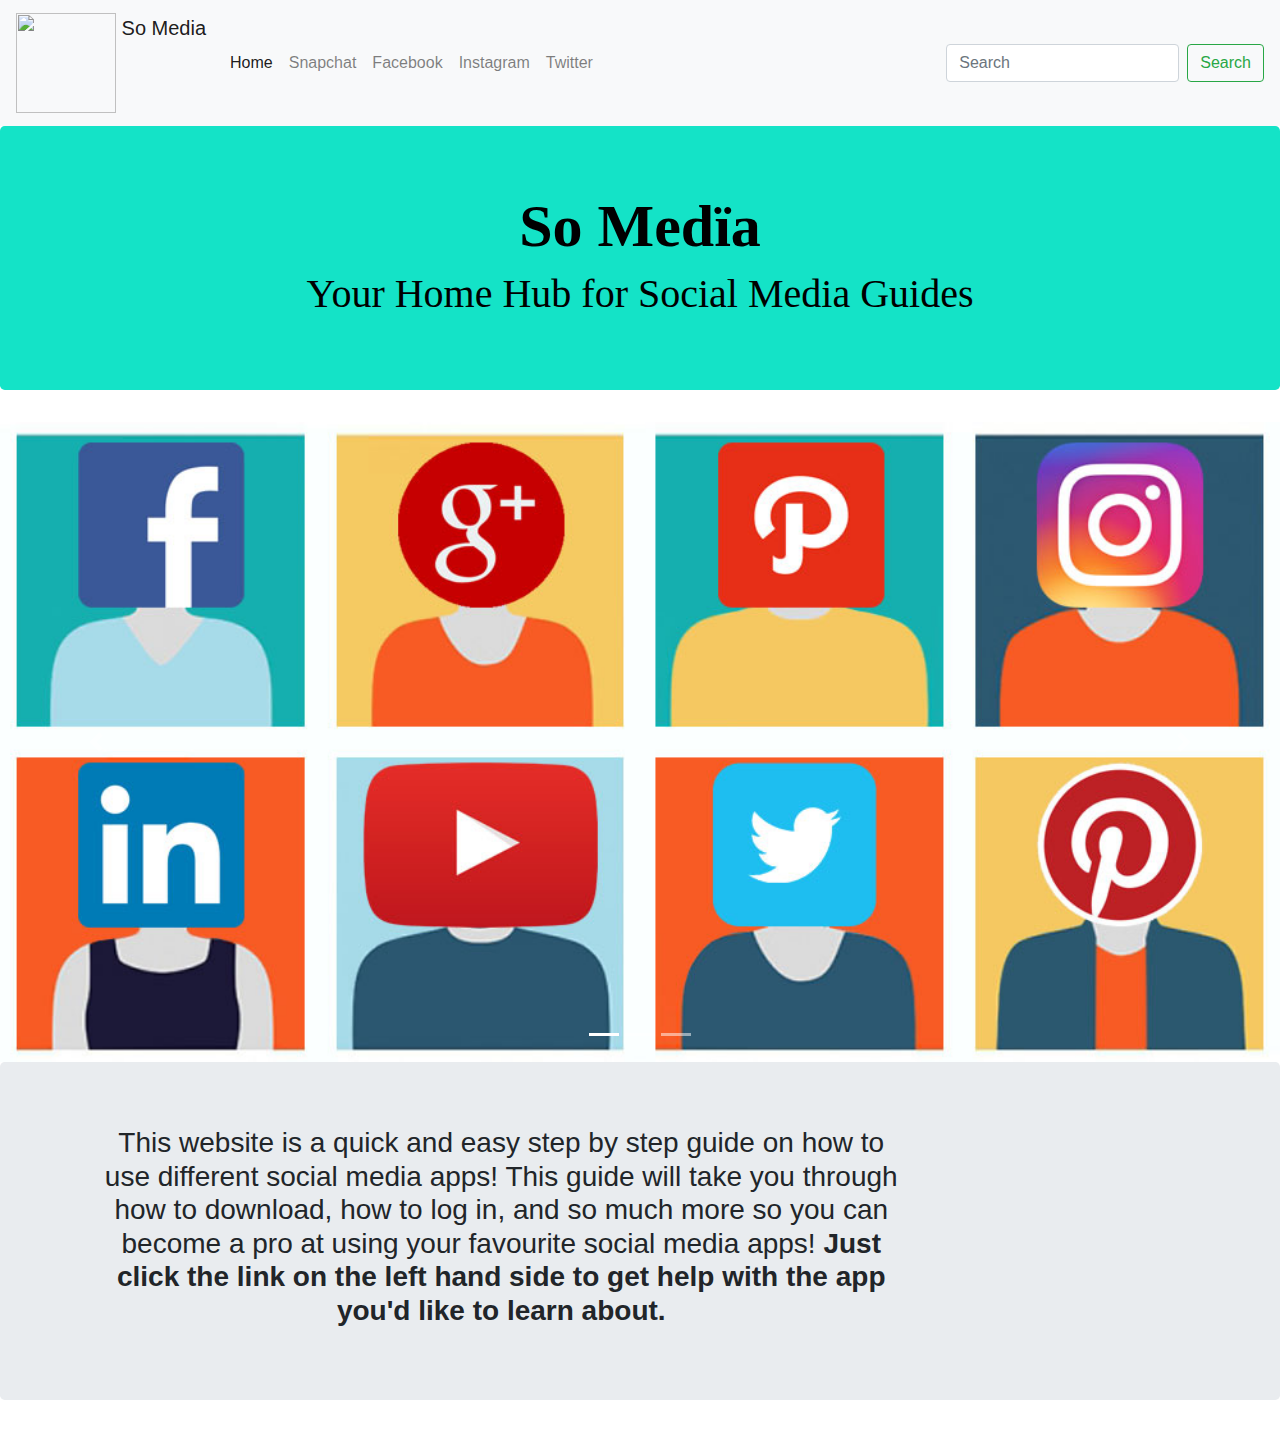
==== index.html @ 31ea0a01 "Changes to home page" ====
<!DOCTYPE html>
<html>
  <head>
    <meta charset="UTF-8">
    <link href="css/bootstrap.css" rel="stylesheet">
    <link rel="stylesheet" type="text/css" href="css/stylesheet-Beth.css">
    <script src="https://code.jquery.com/jquery-3.3.1.slim.min.js" integrity="sha384-q8i/X+965DzO0rT7abK41JStQIAqVgRVzpbzo5smXKp4YfRvH+8abtTE1Pi6jizo" crossorigin="anonymous"></script>
  <script src="https://cdnjs.cloudflare.com/ajax/libs/popper.js/1.14.3/umd/popper.min.js" integrity="sha384-ZMP7rVo3mIykV+2+9J3UJ46jBk0WLaUAdn689aCwoqbBJiSnjAK/l8WvCWPIPm49" crossorigin="anonymous"></script>
  <script src="https://stackpath.bootstrapcdn.com/bootstrap/4.1.3/js/bootstrap.min.js" integrity="sha384-ChfqqxuZUCnJSK3+MXmPNIyE6ZbWh2IMqE241rYiqJxyMiZ6OW/JmZQ5stwEULTy" crossorigin="anonymous"></script>
  <title>Home Page</title>
  </head>
  <body>

    <!-- Navbar -->
        <nav class="navbar navbar-expand-lg navbar-light bg-light">
          <a class="navbar-brand" href="#">
            <img src="images/website_logo.png" width="100" height="100" class="d-inline-block align-top" alt="">
            So Media
          </a>
            <button class="navbar-toggler" type="button" data-toggle="collapse" data-target="#navbarNavAltMarkup" aria-controls="navbarNavAltMarkup" aria-expanded="false" aria-label="Toggle navigation">
              <span class="navbar-toggler-icon"></span>
            </button>
            <div class="collapse navbar-collapse" id="navbarNavAltMarkup">
              <div class="navbar-nav">
                <a class="nav-item nav-link active" href="#">Home <span class="sr-only">(current)</span></a>
                <a class="nav-item nav-link" href="#">Snapchat</a>
                <a class="nav-item nav-link" href="#">Facebook</a>
                <a class="nav-item nav-link" href="#">Instagram</a>
                <a class="nav-item nav-link" href="#">Twitter</a>
              </div>
            </div>


      <form class="form-inline">
        <input class="form-control mr-sm-2" type="search" placeholder="Search" aria-label="Search">
        <button class="btn btn-outline-success my-2 my-sm-0" type="submit">Search</button>
      </form>
    </nav>
    <!-- End of navbar -->


<!-- Jumbotron with website title -->
    <div class="jumbotron jumbotron-title">
      <div class='container-fluid text-center'>
        <h1 style="font-size:60px;"><strong>So Medїa</strong></h1>
          <h2 style="font-size:40px;">Your Home Hub for Social Media Guides</h2>
      </div>
    </div>
  <!-- End of jumbotron -->

<!-- CAROUSEL -->

<div id="carouselExampleIndicators" class="carousel slide" data-ride="carousel">
  <ol class="carousel-indicators">
    <li data-target="#carouselExampleIndicators" data-slide-to="0" class="active"></li>
    <li data-target="#carouselExampleIndicators" data-slide-to="1"></li>
    <li data-target="#carouselExampleIndicators" data-slide-to="2"></li>
  </ol>
  <div class="carousel-inner">
    <div class="carousel-item active">
      <img class="d-block w-100" src="images/image_1.jpg" alt="First slide">
    </div>
    <div class="carousel-item">
      <img class="d-block w-100" src="images/image_2.png" alt="Second slide">
    </div>
    <div class="carousel-item">
      <img class="d-block w-100" src="images/image_3.png" alt="Third slide">
    </div>
    <div class="carousel-item">
      <img class="d-block w-100" src="images/image_4.jpg" alt="Third slide">
    </div>
    <div class="carousel-item">
      <img class="d-block w-100" src="images/image_5.png" alt="Third slide">
    </div>
  </div>
  <a class="carousel-control-prev" href="#carouselExampleIndicators" role="button" data-slide="prev">
    <span class="carousel-control-prev-icon" aria-hidden="true"></span>
    <span class="sr-only">Previous</span>
  </a>
  <a class="carousel-control-next" href="#carouselExampleIndicators" role="button" data-slide="next">
    <span class="carousel-control-next-icon" aria-hidden="true"></span>
    <span class="sr-only">Next</span>
  </a>
</div>


    <!-- CAROUSEL END -->

<div class='jumbotron'>
  <div class='container text-center'>
    <div class="col-sm-9">
      <h3> This website is a quick and easy step by step guide on how to use different social media apps! This guide will take you through how to download, how to log in, and so much more so you can become a pro at using your favourite social media apps!<strong> Just click the link on the left hand side to get help with the app you'd like to learn about.</strong></h3>
    </div>
  </div>
</div>


  </div>
</div>

  </body>
</html>
---- css/stylesheet-Beth.css ----
body {

}
h1 {
  color:black;
  font-family: Vodafone Rg;
  background-color: #14e3c7;
}
h2 {
  color:black;
  font-family:Vodafone Rg;
  background-color:#14e3c7;
}

h4 {
  font-family: Vodafone Rg;
  background-color: White;
}

.jumbotron-title {
    background-color:#14e3c7;
}
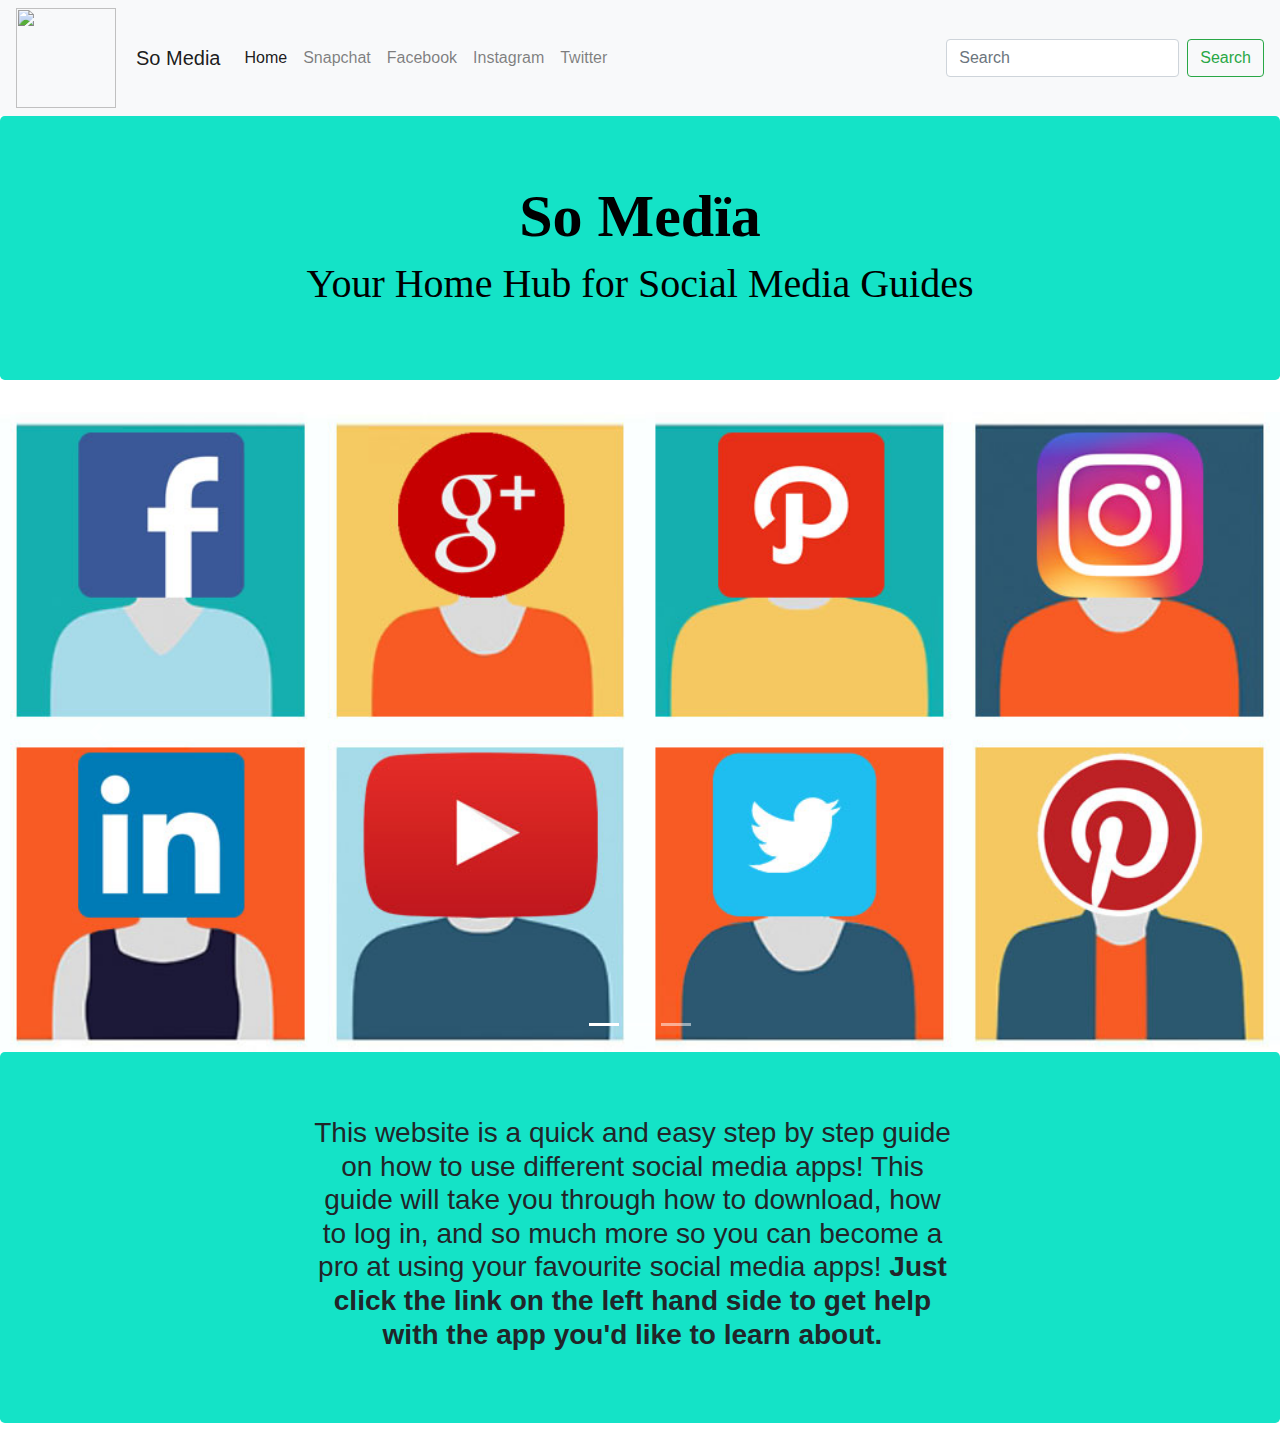
==== commit b72f199e: "Changed bottom jumbotron" ====
--- a/index.html
+++ b/index.html
@@ -13,9 +13,8 @@
 
     <!-- Navbar -->
         <nav class="navbar navbar-expand-lg navbar-light bg-light">
-          <a class="navbar-brand" href="#">
-            <img src="images/website_logo.png" width="100" height="100" class="d-inline-block align-top" alt="">
-            So Media
+          <img src="images/website_logo.png" width="100" height="100" class="d-inline-block align-top" alt="">
+          <a id='heading' class="navbar-brand" href="#"> So Media
           </a>
             <button class="navbar-toggler" type="button" data-toggle="collapse" data-target="#navbarNavAltMarkup" aria-controls="navbarNavAltMarkup" aria-expanded="false" aria-label="Toggle navigation">
               <span class="navbar-toggler-icon"></span>
@@ -87,7 +86,7 @@
     <!-- CAROUSEL END -->
 
 <div class='jumbotron'>
-  <div class='container text-center'>
+  <div id='bottom_jumbo'class='container text-center'>
     <div class="col-sm-9">
       <h3> This website is a quick and easy step by step guide on how to use different social media apps! This guide will take you through how to download, how to log in, and so much more so you can become a pro at using your favourite social media apps!<strong> Just click the link on the left hand side to get help with the app you'd like to learn about.</strong></h3>
     </div>
--- a/css/stylesheet-Beth.css
+++ b/css/stylesheet-Beth.css
@@ -17,6 +17,14 @@
   background-color: White;
 }
 
-.jumbotron-title {
+.jumbotron {
     background-color:#14e3c7;
 }
+
+#bottom_jumbo {
+  padding-left: 225px;
+}
+
+#heading {
+  padding-left: 20px;
+}
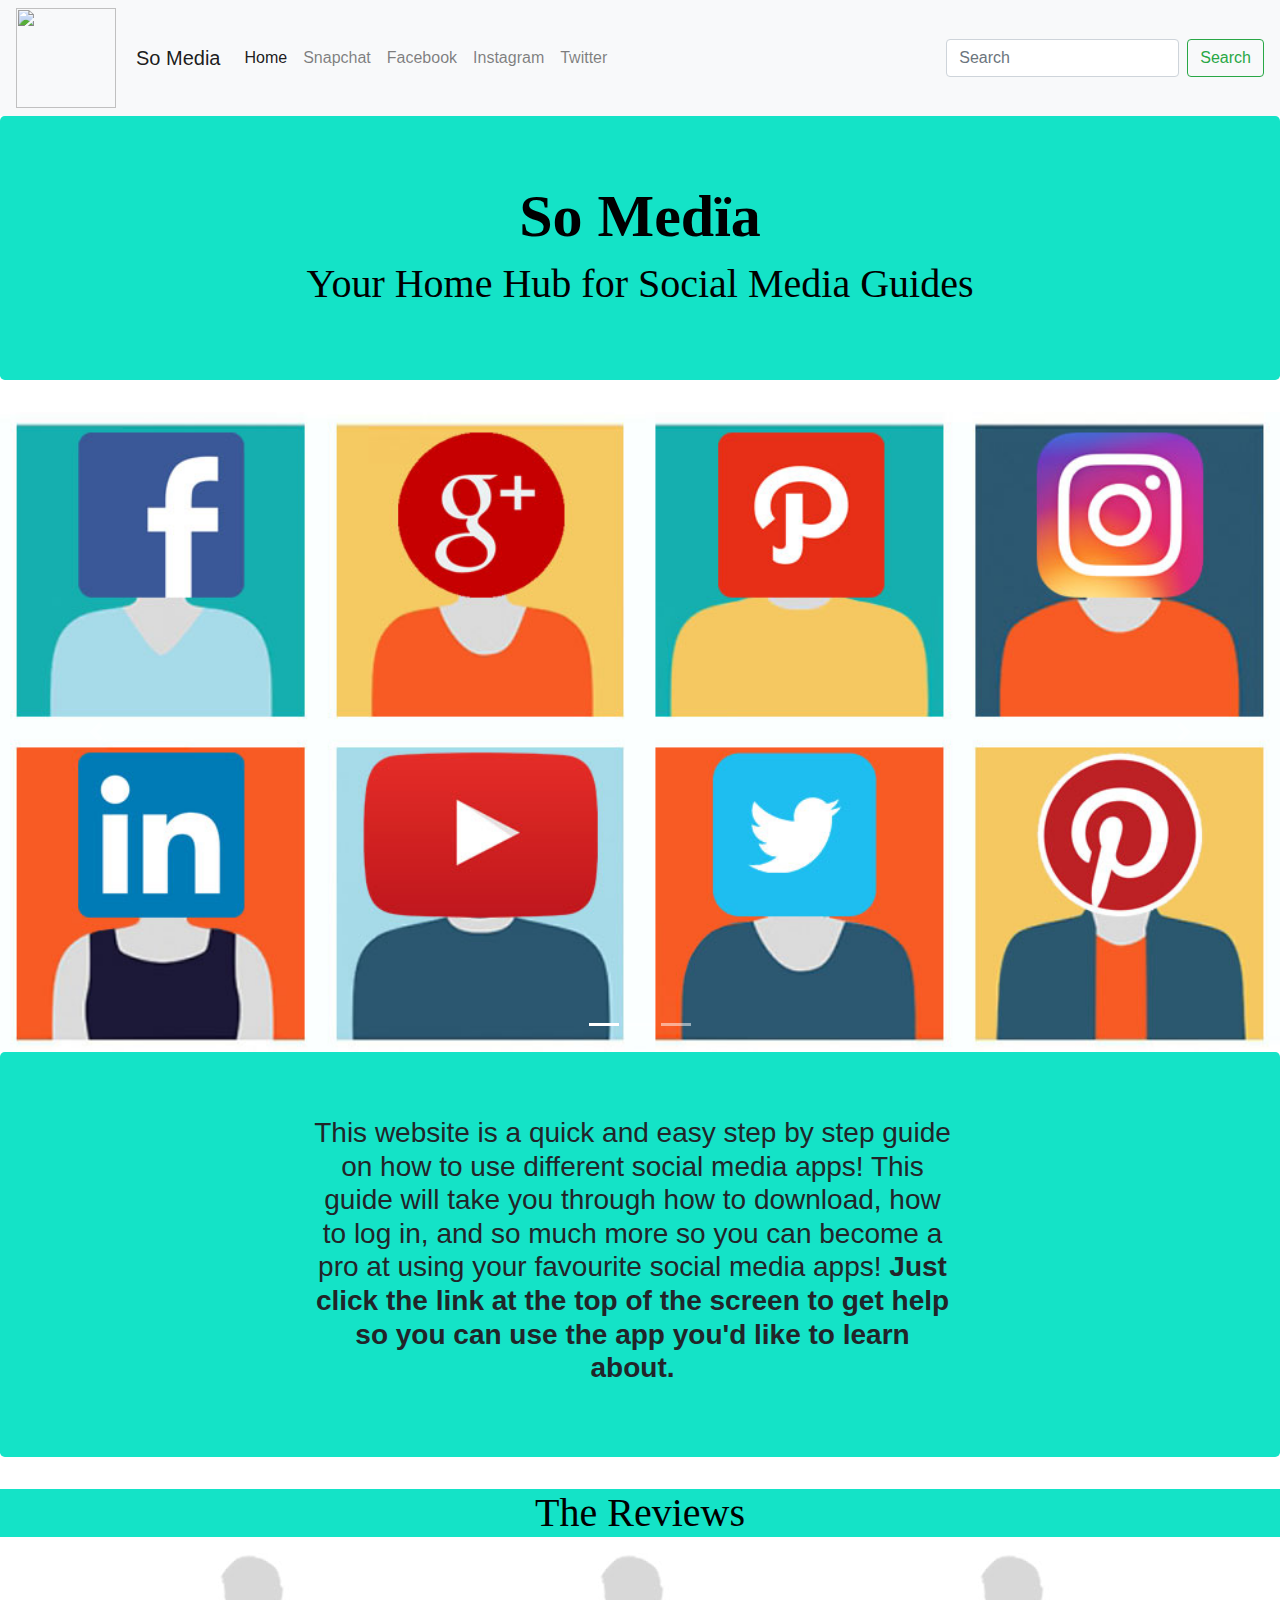
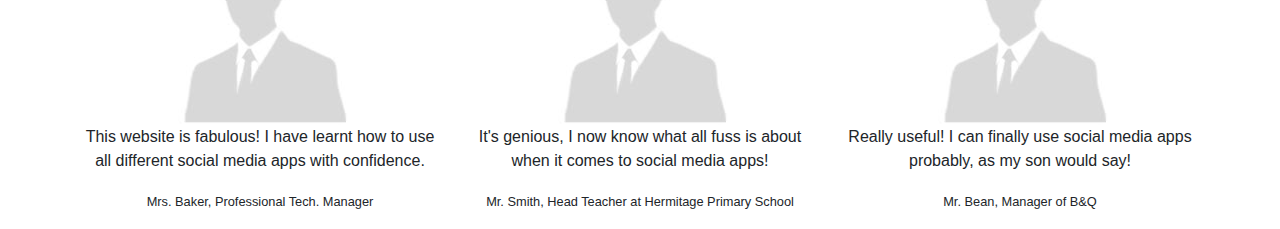
==== commit 572921a5: "reviews added" ====
--- a/index.html
+++ b/index.html
@@ -88,11 +88,37 @@
 <div class='jumbotron'>
   <div id='bottom_jumbo'class='container text-center'>
     <div class="col-sm-9">
-      <h3> This website is a quick and easy step by step guide on how to use different social media apps! This guide will take you through how to download, how to log in, and so much more so you can become a pro at using your favourite social media apps!<strong> Just click the link on the left hand side to get help with the app you'd like to learn about.</strong></h3>
+      <h3> This website is a quick and easy step by step guide on how to use different social media apps! This guide will take you through how to download, how to log in, and so much more so you can become a pro at using your favourite social media apps!<strong> Just click the link at the top of the screen to get help so you can use the app you'd like to learn about.</strong></h3>
     </div>
   </div>
 </div>
 
+<div id="buzz" class="text-center">
+  <h2 style="font-size:40px">The Reviews</h2>
+    <div class='container'>
+      <div class="row">
+        <div class="col-sm-4">
+          <img class="img-circle" src="images/person.jpg">
+          <blockquote>
+          <p>This website is fabulous! I have learnt how to use all different social media apps with confidence.</p>
+          <small>Mrs. Baker, Professional Tech. Manager</small>
+          </blockquote>
+        </div>
+        <div class="col-sm-4">
+          <img class="img-circle" src="images/person.jpg">
+          <blockquote>
+          <p>It's genious, I now know what all fuss is about when it comes to social media apps! </p>
+          <small>Mr. Smith, Head Teacher at Hermitage Primary School</small>
+          </blockquote>
+        </div>
+        <div class="col-sm-4">
+          <img class="img-circle" src="images/person.jpg">
+          <blockquote>
+          <p>Really useful! I can finally use social media apps probably, as my son would say! </p>
+          <small>Mr. Bean, Manager of B&Q</small>
+          </blockquote>
+        </div>
+      </div>
 
   </div>
 </div>
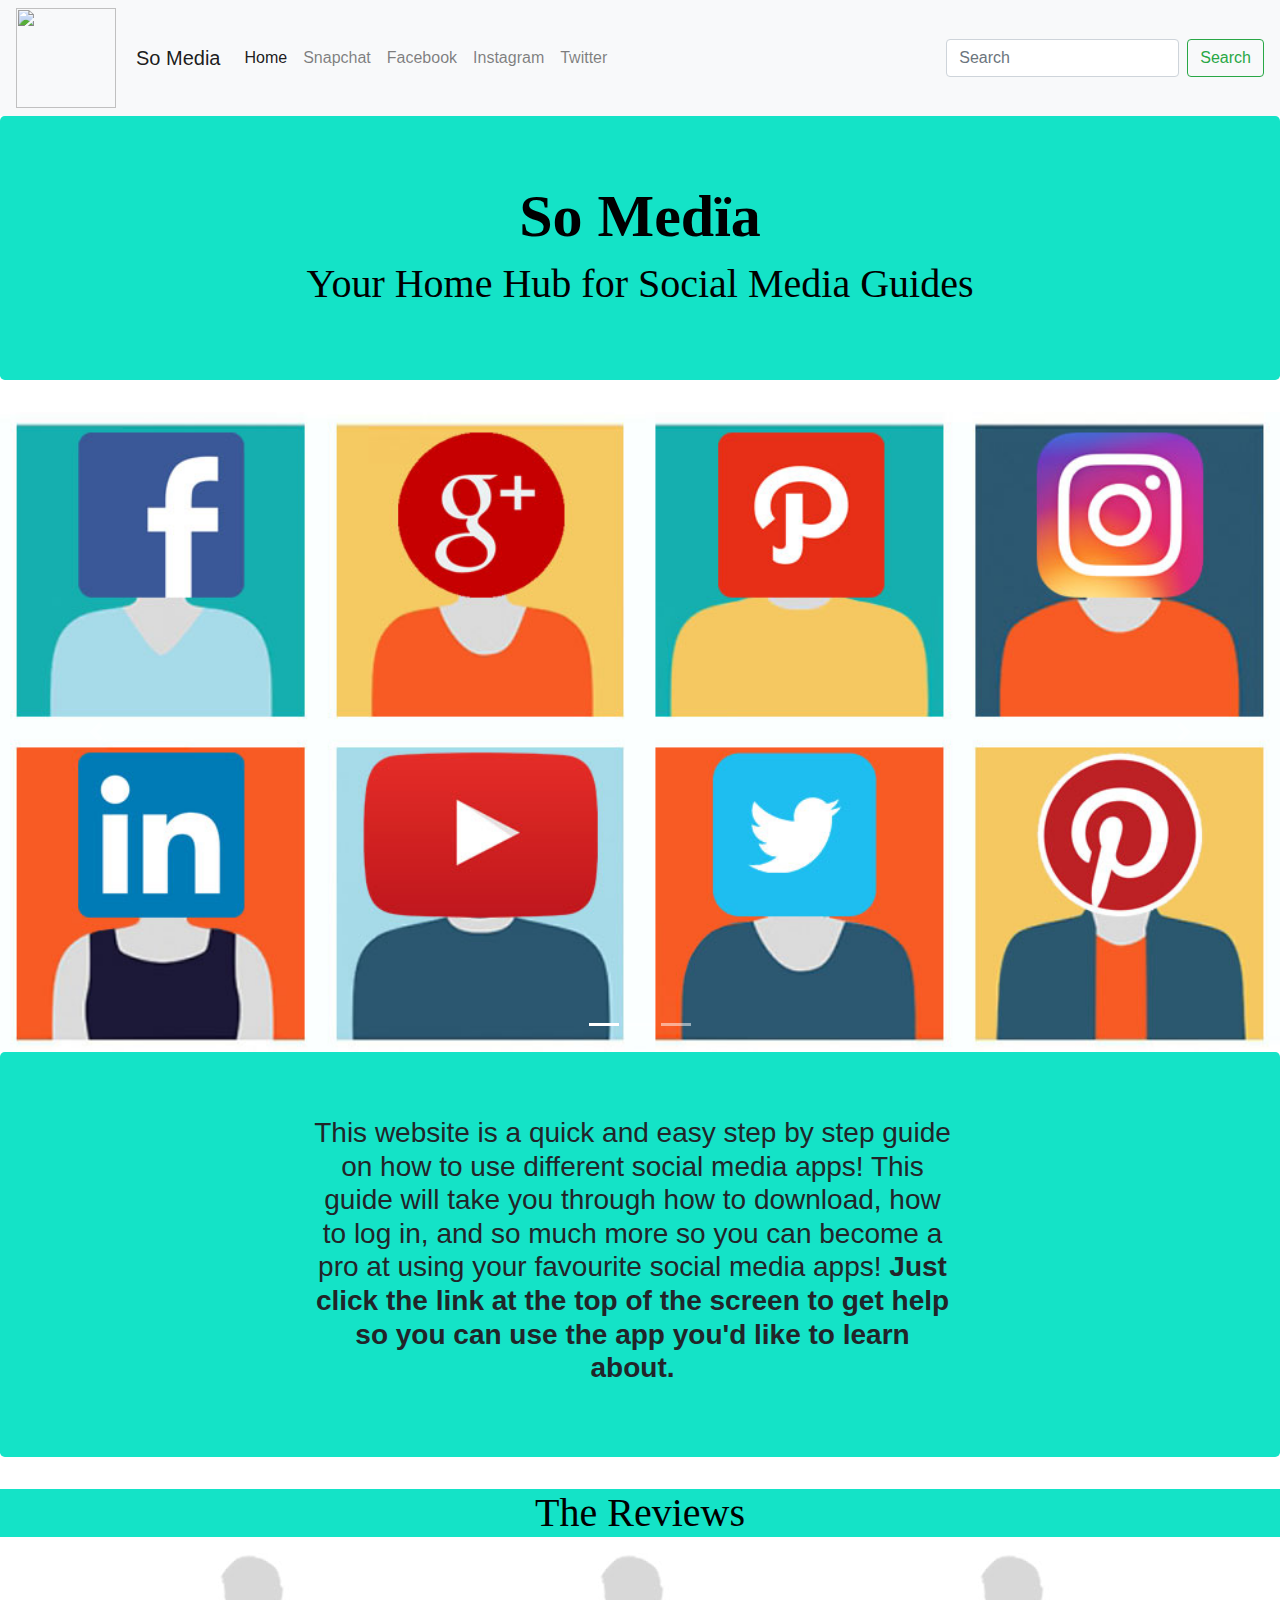
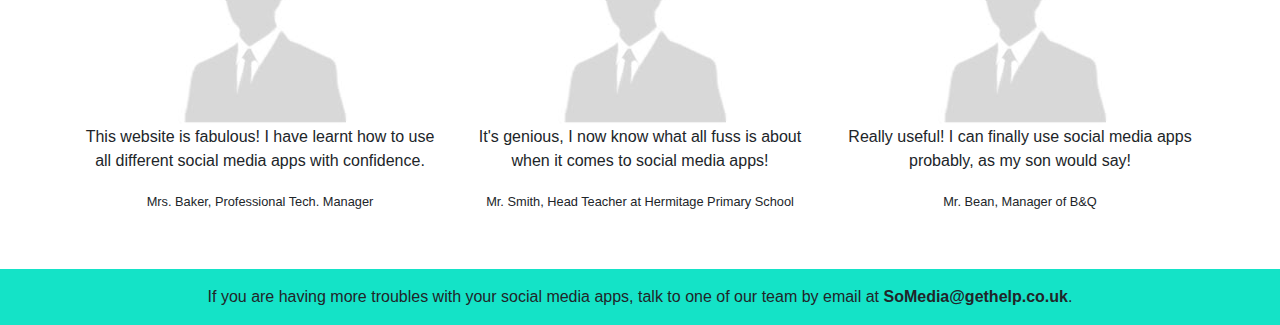
==== commit df5dae13: "footer" ====
--- a/index.html
+++ b/index.html
@@ -3,7 +3,7 @@
   <head>
     <meta charset="UTF-8">
     <link href="css/bootstrap.css" rel="stylesheet">
-    <link rel="stylesheet" type="text/css" href="css/stylesheet-Beth.css">
+    <link rel="stylesheet" type="text/css" href="stylesheet-Beth.css">
     <script src="https://code.jquery.com/jquery-3.3.1.slim.min.js" integrity="sha384-q8i/X+965DzO0rT7abK41JStQIAqVgRVzpbzo5smXKp4YfRvH+8abtTE1Pi6jizo" crossorigin="anonymous"></script>
   <script src="https://cdnjs.cloudflare.com/ajax/libs/popper.js/1.14.3/umd/popper.min.js" integrity="sha384-ZMP7rVo3mIykV+2+9J3UJ46jBk0WLaUAdn689aCwoqbBJiSnjAK/l8WvCWPIPm49" crossorigin="anonymous"></script>
   <script src="https://stackpath.bootstrapcdn.com/bootstrap/4.1.3/js/bootstrap.min.js" integrity="sha384-ChfqqxuZUCnJSK3+MXmPNIyE6ZbWh2IMqE241rYiqJxyMiZ6OW/JmZQ5stwEULTy" crossorigin="anonymous"></script>
@@ -123,5 +123,7 @@
   </div>
 </div>
 
+  <div class="footer">If you are having more troubles with your social media apps, talk to one of our team by email at<strong> SoMedia@gethelp.co.uk</strong>.</div>
+
   </body>
 </html>
--- a/stylesheet-Beth.css
+++ b/stylesheet-Beth.css
@@ -0,0 +1,78 @@
+body {
+
+}
+h1 {
+  color:black;
+  font-family: Vodafone Rg;
+  background-color: #14e3c7;
+}
+h2 {
+  color:black;
+  font-family:Vodafone Rg;
+  background-color:#14e3c7;
+}
+
+h4 {
+  font-family: Vodafone Rg;
+  background-color: White;
+}
+
+.jumbotron {
+    background-color:#14e3c7;
+}
+
+#bottom_jumbo {
+  padding-left: 225px;
+}
+
+#heading {
+  padding-left: 20px;
+}
+
+/**
+* Demo Styles
+*/
+
+html {
+height: 100%;
+box-sizing: border-box;
+}
+
+*,
+*:before,
+*:after {
+box-sizing: inherit;
+}
+
+body {
+position: relative;
+margin: 0;
+padding-bottom: 6rem;
+min-height: 100%;
+font-family: "Helvetica Neue", Arial, sans-serif;
+}
+
+.demo {
+margin: 0 auto;
+padding-top: 64px;
+max-width: 640px;
+width: 94%;
+}
+
+.demo h1 {
+margin-top: 0;
+}
+
+/**
+* Footer Styles
+*/
+
+.footer {
+position: absolute;
+right: 0;
+bottom: 0;
+left: 0;
+padding: 1rem;
+background-color: #14e3c7;
+text-align: center;
+}
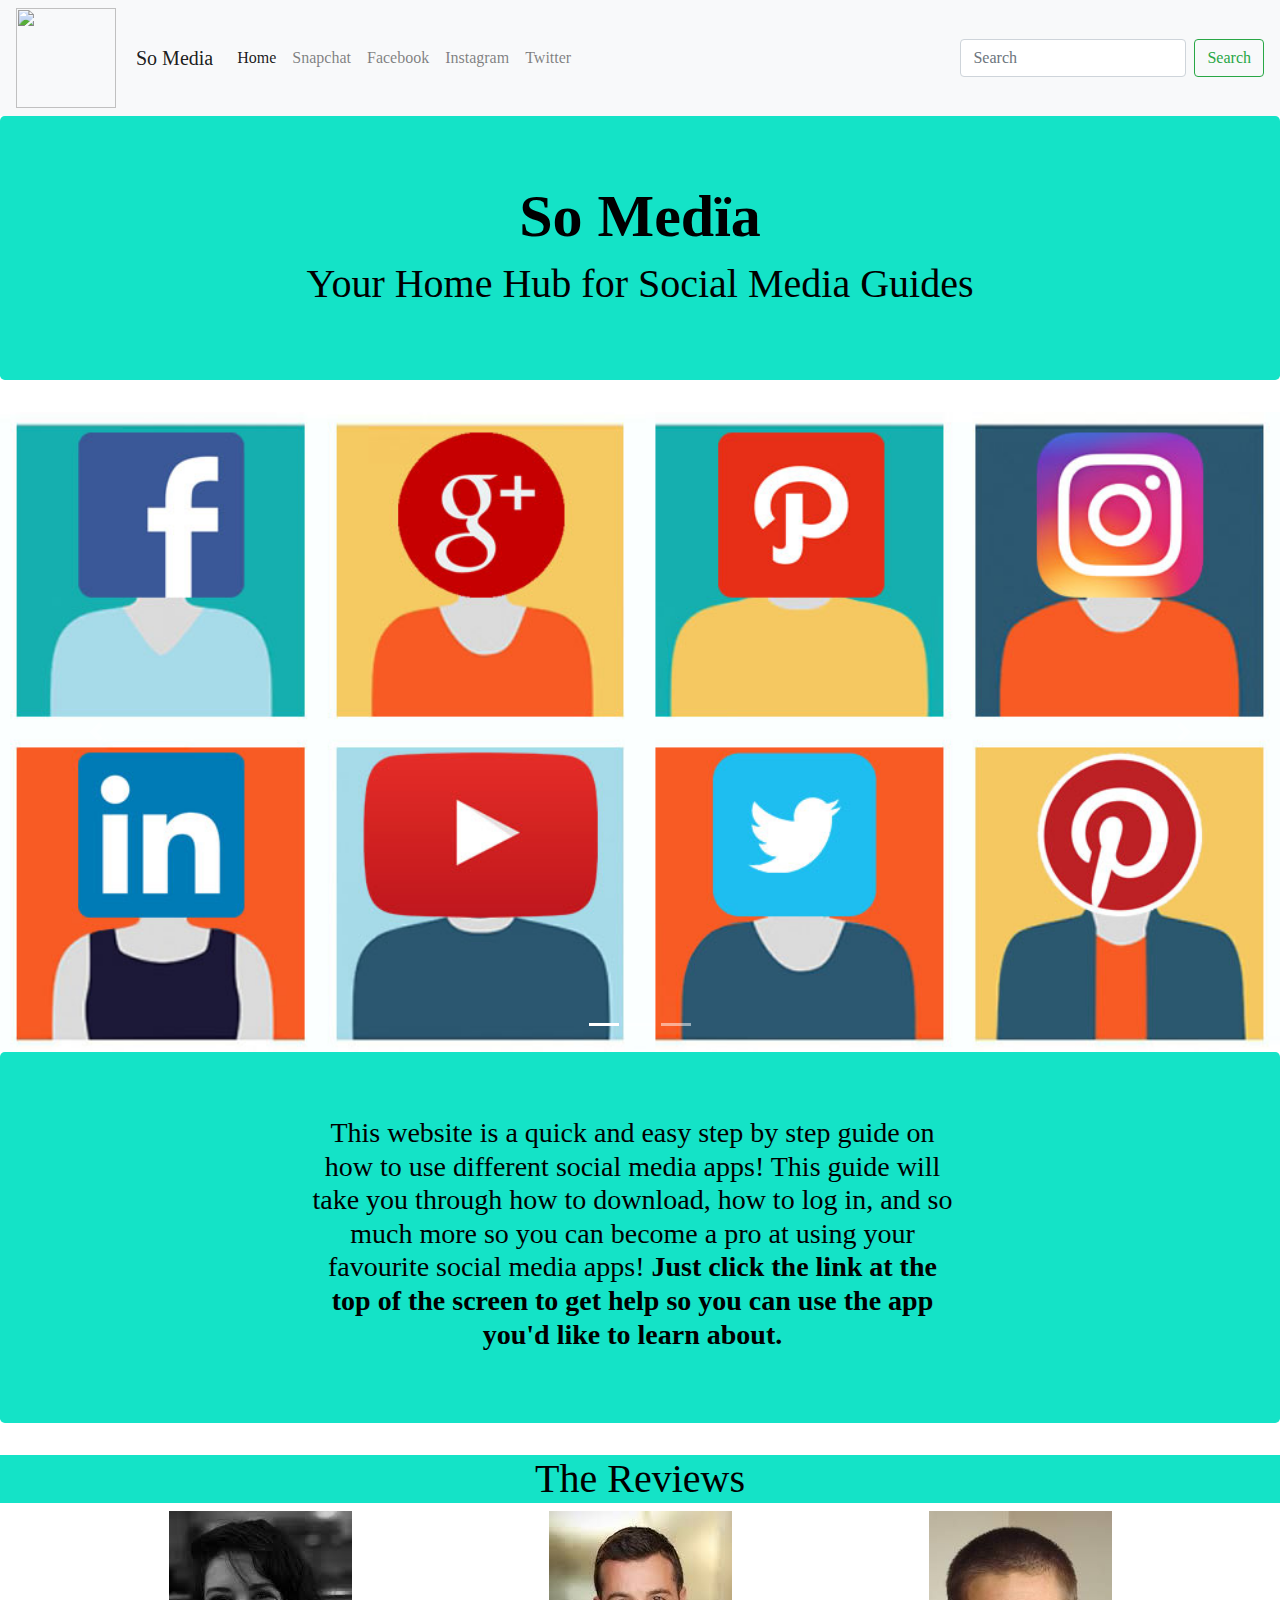
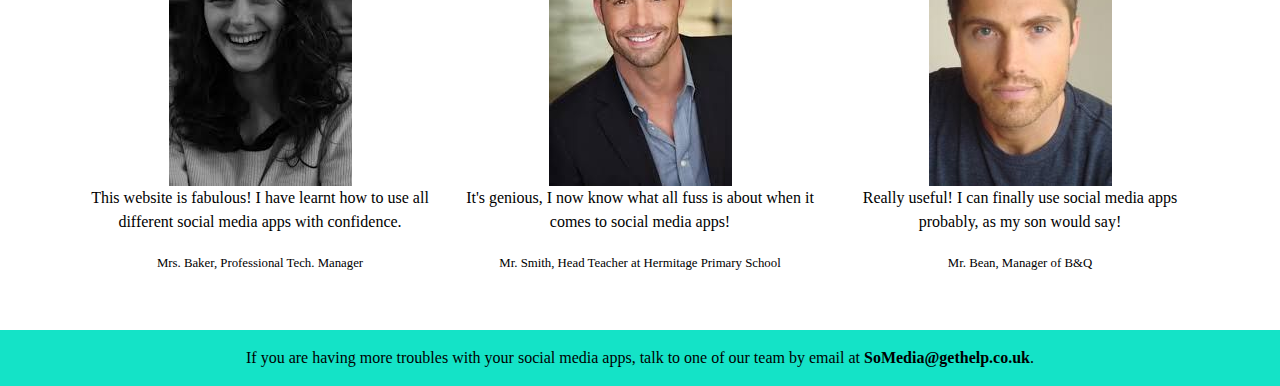
==== commit 0186ecd2: "Added photos for reviews on home page" ====
--- a/index.html
+++ b/index.html
@@ -98,21 +98,21 @@
     <div class='container'>
       <div class="row">
         <div class="col-sm-4">
-          <img class="img-circle" src="images/person.jpg">
+          <img class="img-circle" src="images/image_women.jpg">
           <blockquote>
           <p>This website is fabulous! I have learnt how to use all different social media apps with confidence.</p>
           <small>Mrs. Baker, Professional Tech. Manager</small>
           </blockquote>
         </div>
         <div class="col-sm-4">
-          <img class="img-circle" src="images/person.jpg">
+          <img class="img-circle" src="images/image_man.jpg">
           <blockquote>
           <p>It's genious, I now know what all fuss is about when it comes to social media apps! </p>
           <small>Mr. Smith, Head Teacher at Hermitage Primary School</small>
           </blockquote>
         </div>
         <div class="col-sm-4">
-          <img class="img-circle" src="images/person.jpg">
+          <img class="img-circle" src="images/image_man2.jpg">
           <blockquote>
           <p>Really useful! I can finally use social media apps probably, as my son would say! </p>
           <small>Mr. Bean, Manager of B&Q</small>
--- a/stylesheet-Beth.css
+++ b/stylesheet-Beth.css
@@ -76,3 +76,8 @@
 background-color: #14e3c7;
 text-align: center;
 }
+
+* {
+  color:black;
+  font-family: Vodafone Rg;
+}
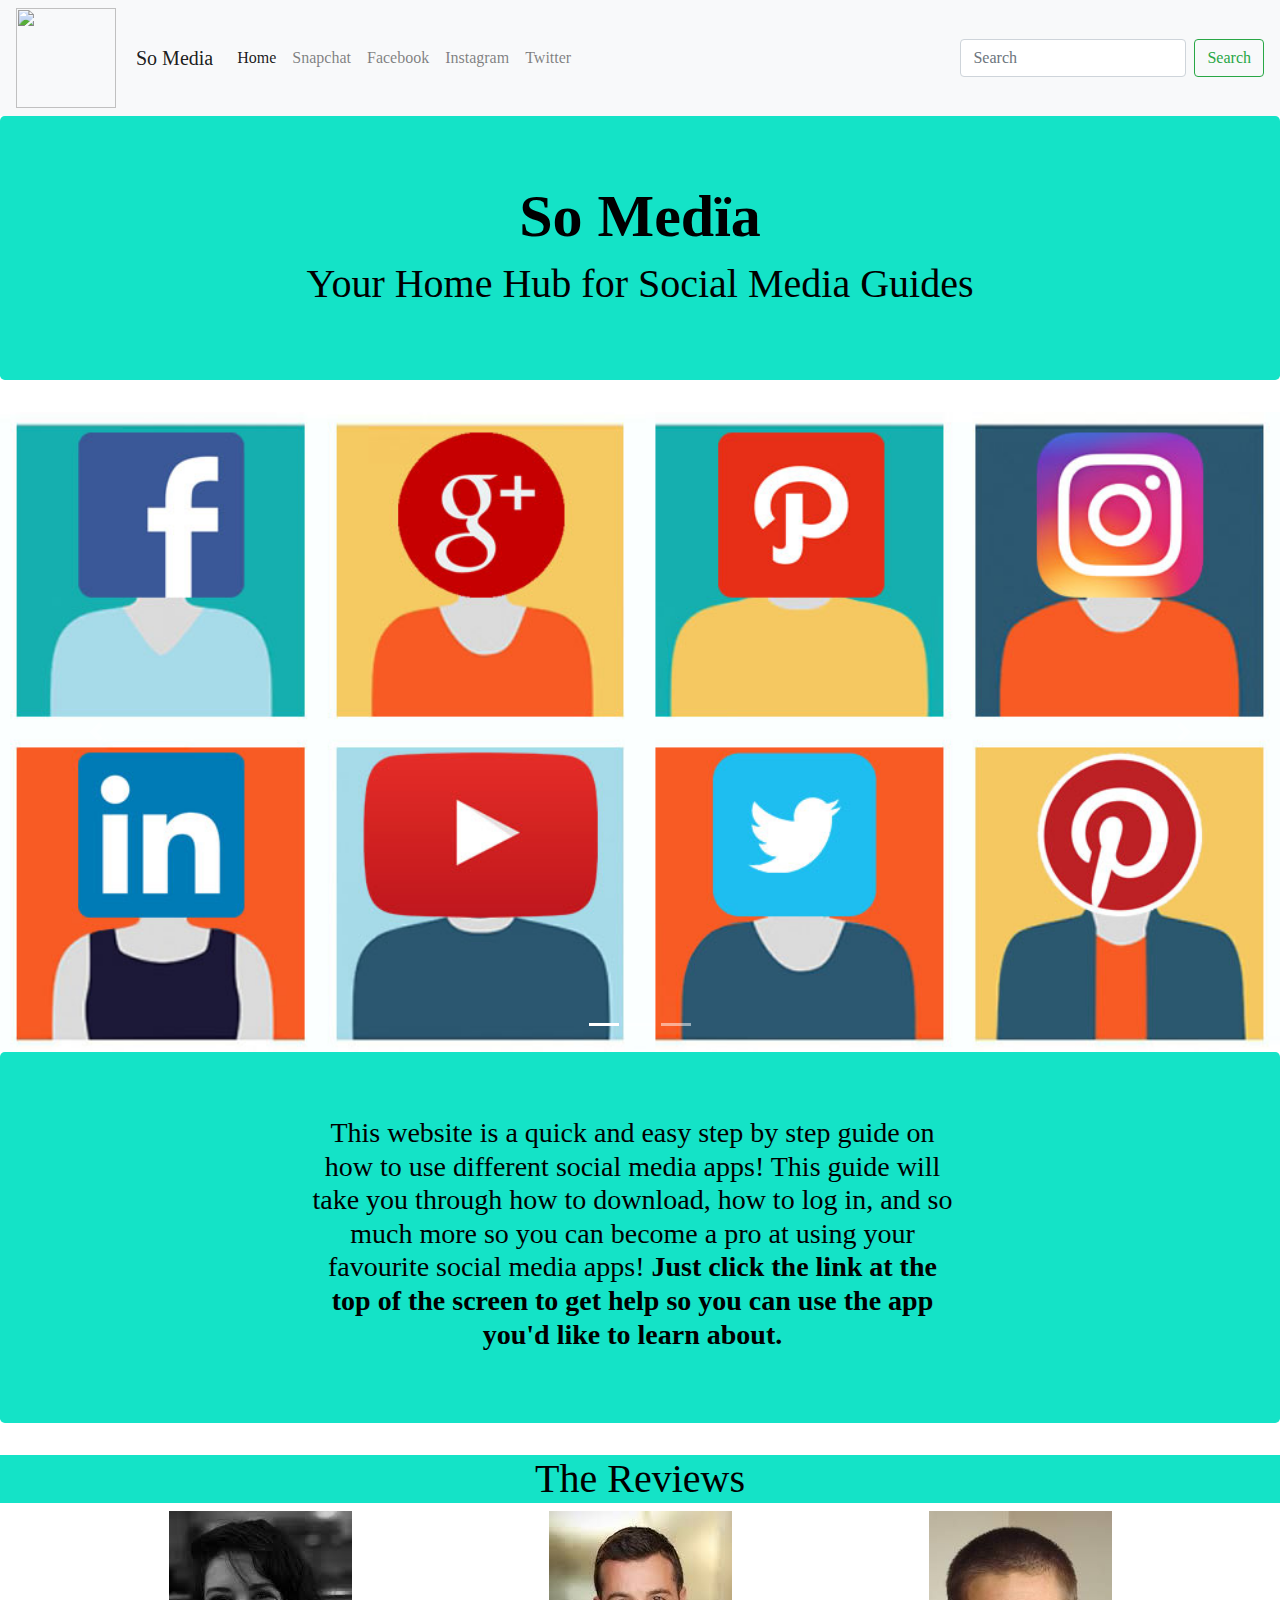
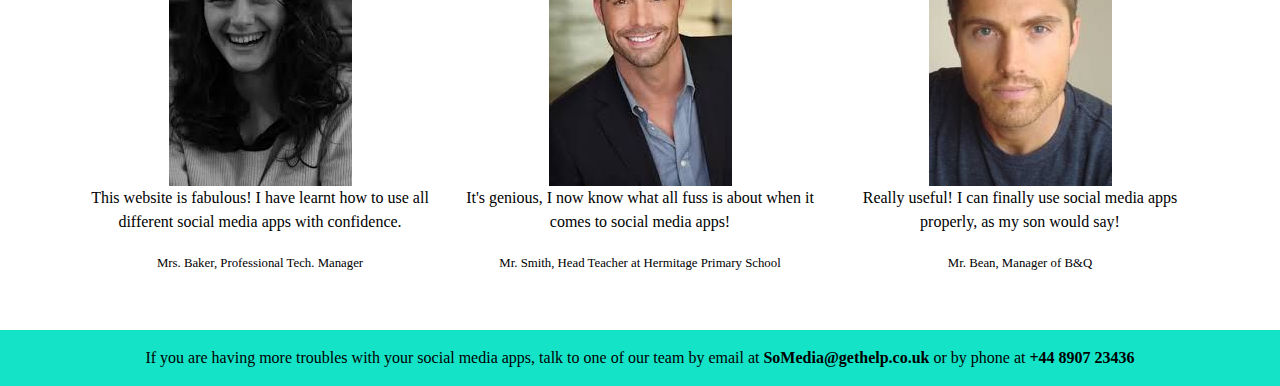
==== commit 91f3ac66: "phone no." ====
--- a/index.html
+++ b/index.html
@@ -21,13 +21,15 @@
             </button>
             <div class="collapse navbar-collapse" id="navbarNavAltMarkup">
               <div class="navbar-nav">
-                <a class="nav-item nav-link active" href="#">Home <span class="sr-only">(current)</span></a>
-                <a class="nav-item nav-link" href="#">Snapchat</a>
+                <a class="nav-item nav-link active" href="file:///C:/Users/girlscodefirst/Documents/github/Website-Project/index.html">Home <span class="sr-only">(current)</span></a>
+                <a class="nav-item nav-link" href="file:///C:/Users/girlscodefirst/Documents/github/Website-Project/Snapchat.html">Snapchat</a>
                 <a class="nav-item nav-link" href="#">Facebook</a>
                 <a class="nav-item nav-link" href="#">Instagram</a>
-                <a class="nav-item nav-link" href="#">Twitter</a>
+                <a class="nav-item nav-link" href="file:///C:/Users/girlscodefirst/Documents/github/Website-Project/Twitter.html">Twitter</a>
               </div>
             </div>
+
+
 
 
       <form class="form-inline">
@@ -114,7 +116,7 @@
         <div class="col-sm-4">
           <img class="img-circle" src="images/image_man2.jpg">
           <blockquote>
-          <p>Really useful! I can finally use social media apps probably, as my son would say! </p>
+          <p>Really useful! I can finally use social media apps properly, as my son would say! </p>
           <small>Mr. Bean, Manager of B&Q</small>
           </blockquote>
         </div>
@@ -123,7 +125,7 @@
   </div>
 </div>
 
-  <div class="footer">If you are having more troubles with your social media apps, talk to one of our team by email at<strong> SoMedia@gethelp.co.uk</strong>.</div>
+  <div class="footer">If you are having more troubles with your social media apps, talk to one of our team by email at <strong> SoMedia@gethelp.co.uk</strong> or by phone at <strong> +44 8907 23436 </strong></div>
 
   </body>
 </html>
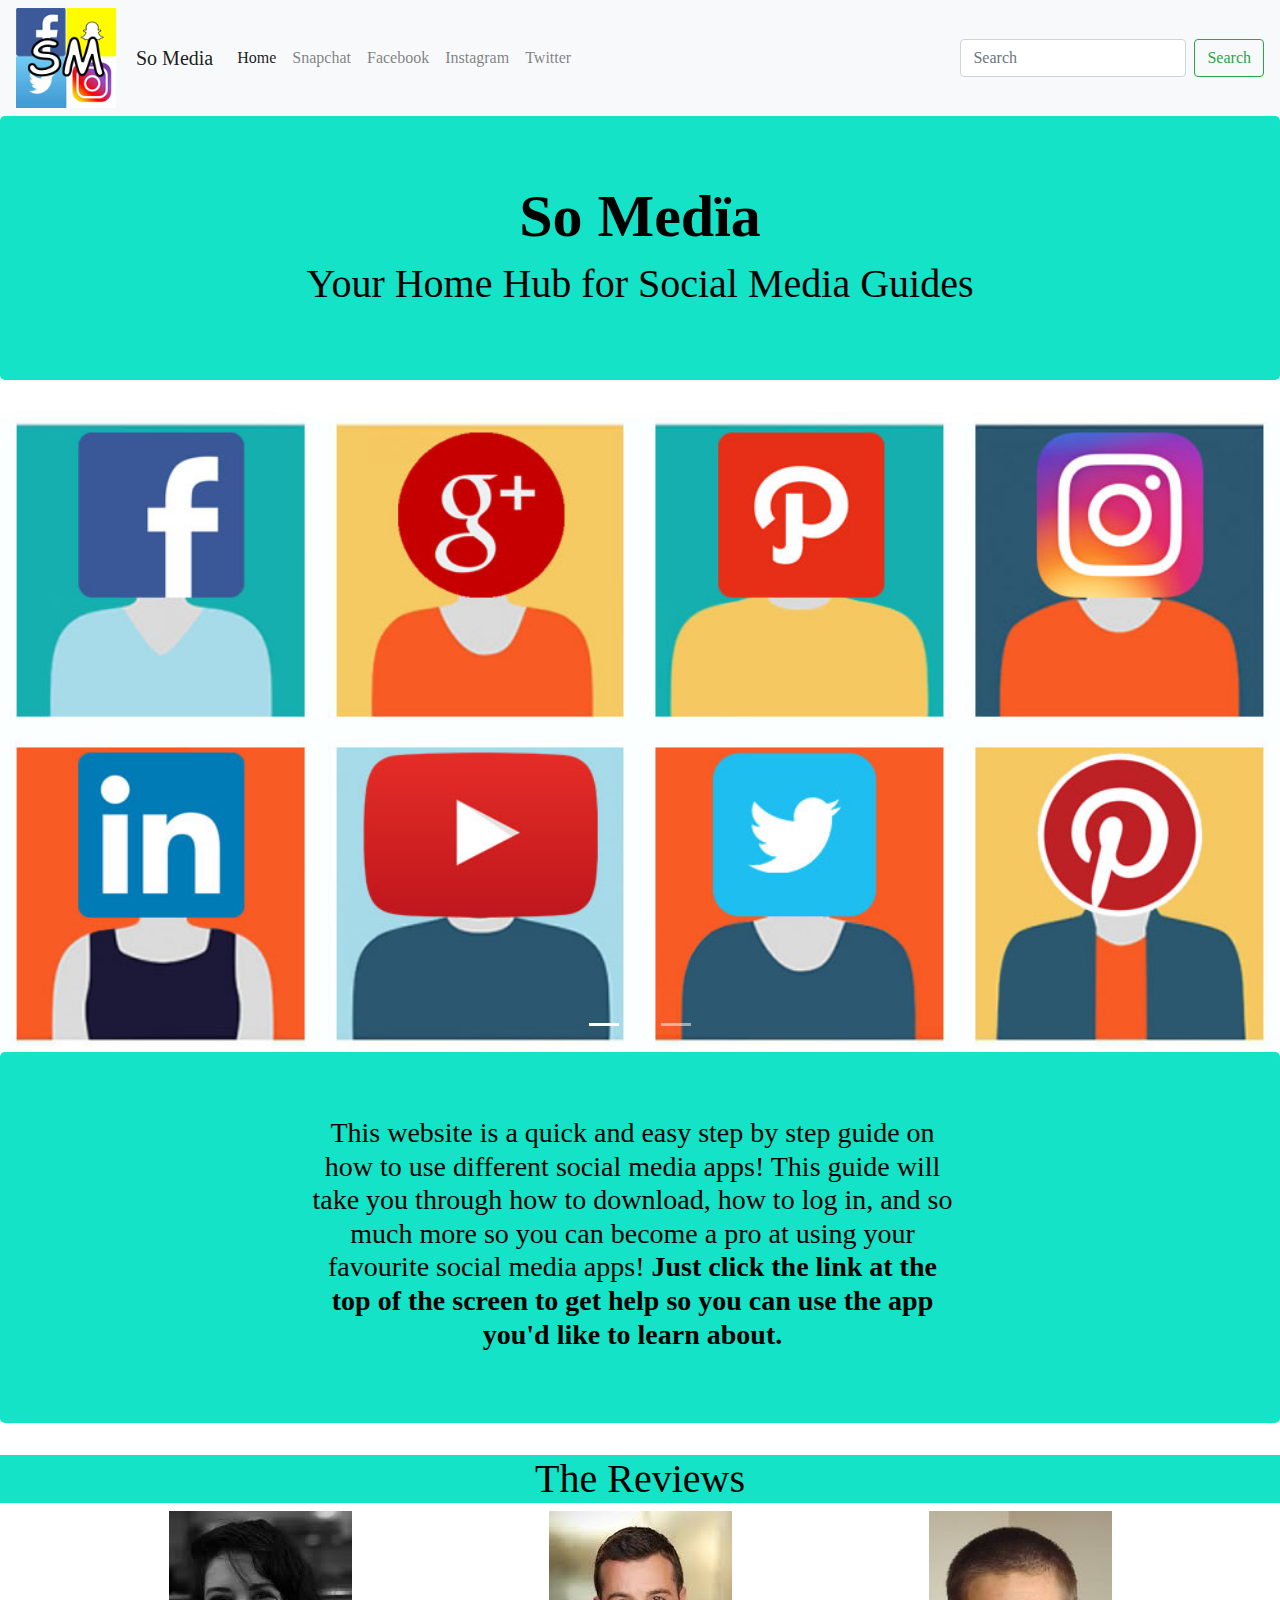
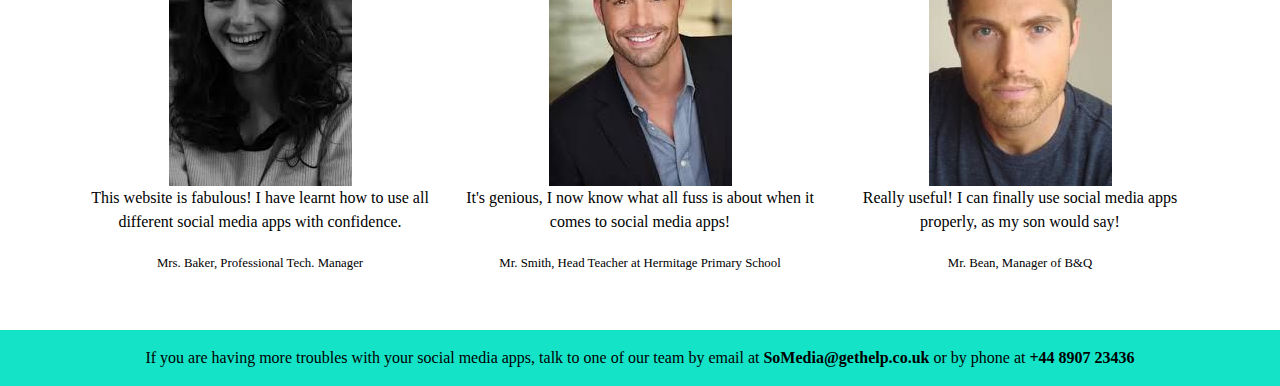
==== commit 1afa17d1: "Fixed logo naming" ====
--- a/index.html
+++ b/index.html
@@ -13,7 +13,7 @@
 
     <!-- Navbar -->
         <nav class="navbar navbar-expand-lg navbar-light bg-light">
-          <img src="images/website_logo.png" width="100" height="100" class="d-inline-block align-top" alt="">
+          <img src="images/website_logo.PNG" width="100" height="100" class="d-inline-block align-top" alt="">
           <a id='heading' class="navbar-brand" href="#"> So Media
           </a>
             <button class="navbar-toggler" type="button" data-toggle="collapse" data-target="#navbarNavAltMarkup" aria-controls="navbarNavAltMarkup" aria-expanded="false" aria-label="Toggle navigation">
@@ -21,11 +21,11 @@
             </button>
             <div class="collapse navbar-collapse" id="navbarNavAltMarkup">
               <div class="navbar-nav">
-                <a class="nav-item nav-link active" href="file:///C:/Users/girlscodefirst/Documents/github/Website-Project/index.html">Home <span class="sr-only">(current)</span></a>
-                <a class="nav-item nav-link" href="file:///C:/Users/girlscodefirst/Documents/github/Website-Project/Snapchat.html">Snapchat</a>
+                <a class="nav-item nav-link active" href="index.html">Home <span class="sr-only">(current)</span></a>
+                <a class="nav-item nav-link" href="Snapchat.html">Snapchat</a>
                 <a class="nav-item nav-link" href="#">Facebook</a>
                 <a class="nav-item nav-link" href="#">Instagram</a>
-                <a class="nav-item nav-link" href="file:///C:/Users/girlscodefirst/Documents/github/Website-Project/Twitter.html">Twitter</a>
+                <a class="nav-item nav-link" href="Twitter.html">Twitter</a>
               </div>
             </div>
 
